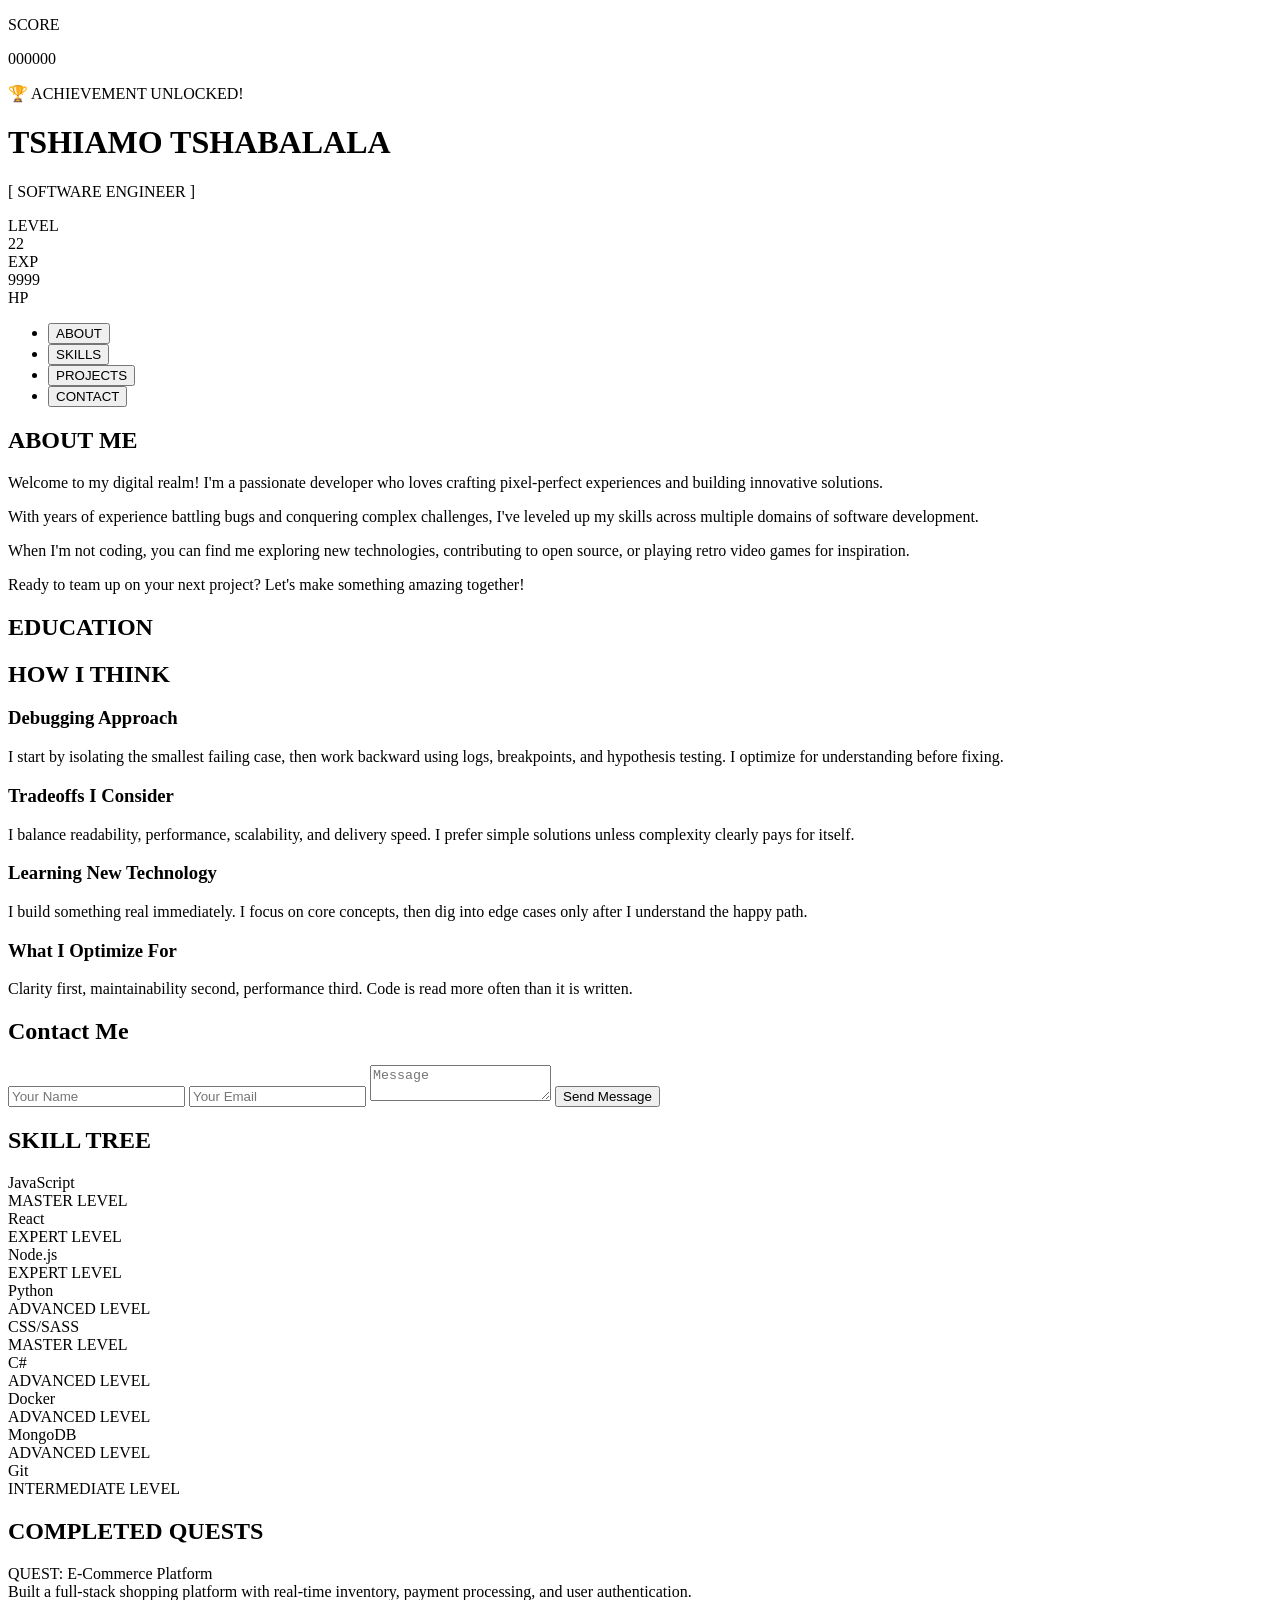
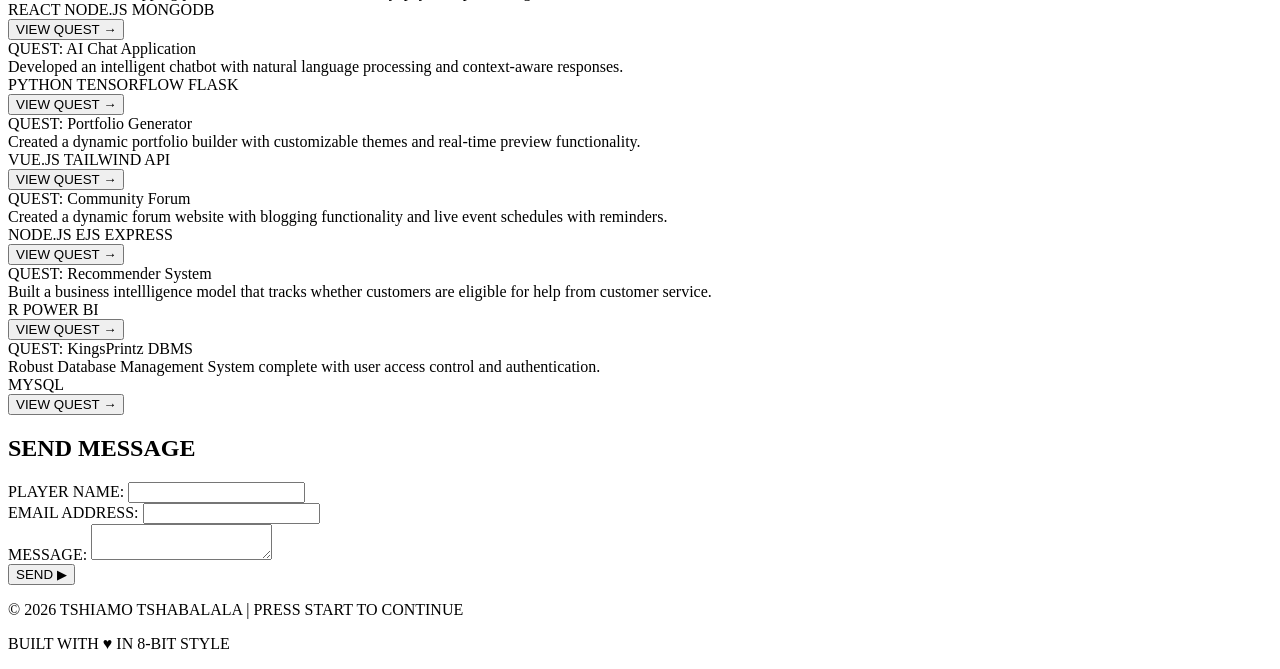
==== docs/index.html @ e7ab8134 "Rename Portfolio to docs" ====
<!DOCTYPE html>
<html lang="en">
<head>
    <meta charset="UTF-8">
    <meta name="viewport" content="width=device-width, initial-scale=1.0">
    <title>Tshiamo Tshabalala | Software Engineer</title>
    <link href="https://fonts.googleapis.com/css2?family=Press+Start+2P&display=swap" rel="stylesheet">
    <link rel="stylesheet" href="styles.css">
</head>
<body>
    <!-- Pixel Particles Background -->
    <div class="pixel-particles" id="particles"></div>

    <!-- Score Counter -->
    <div id="score-counter">
        <p>SCORE</p>
        <p id="score">000000</p>
    </div>

    <!-- Achievement Toast -->
    <div class="achievement" id="achievement">
        <div class="achievement-title">🏆 ACHIEVEMENT UNLOCKED!</div>
        <div class="achievement-desc" id="achievement-text"></div>
    </div>

    <div class="container">
        <!-- Header -->
        <header>
            <div class="header-content">
                <div class="title-section">
                    <h1>TSHIAMO TSHABALALA</h1>
                    <p class="subtitle">[ SOFTWARE ENGINEER ]</p>
                </div>
                <div class="stats">
                    <div class="stat">
                        <div class="stat-label">LEVEL</div>
                        <div class="stat-value">22</div>
                    </div>
                    <div class="stat">
                        <div class="stat-label">EXP</div>
                        <div class="stat-value">9999</div>
                    </div>
                    <div class="stat">
                        <div class="stat-label">HP</div>
                        <div class="health-bar">
                            <div class="health-fill"></div>
                        </div>
                    </div>
                </div>
            </div>
        </header>

        <!-- Navigation -->
        <nav>
            <ul class="nav-menu">
                <li><button class="nav-btn active" data-section="about">ABOUT</button></li>
                <li><button class="nav-btn" data-section="skills">SKILLS</button></li>
                <li><button class="nav-btn" data-section="projects">PROJECTS</button></li>
                <li><button class="nav-btn" data-section="contact">CONTACT</button></li>
            </ul>
        </nav>

        <!-- About Section -->
        <section id="about" class="active">
            <h2>ABOUT ME</h2>
            <p>Welcome to my digital realm! I'm a passionate developer who loves crafting pixel-perfect experiences and building innovative solutions.</p>
            <p>With years of experience battling bugs and conquering complex challenges, I've leveled up my skills across multiple domains of software development.</p>
            <p>When I'm not coding, you can find me exploring new technologies, contributing to open source, or playing retro video games for inspiration.</p>
            <p>Ready to team up on your next project? Let's make something amazing together!</p>

            <h2>EDUCATION</h2>
            <p></p>
            
            <h2>HOW I THINK</h2>
            <h3>Debugging Approach</h3>
            <p>I start by isolating the smallest failing case, then work backward using logs, breakpoints, and hypothesis testing. I optimize for understanding before fixing.</p>
            
            <h3>Tradeoffs I Consider</h3>
            <p>I balance readability, performance, scalability, and delivery speed. I prefer simple solutions unless complexity clearly pays for itself.</p>

            <h3>Learning New Technology</h3>
            <p>I build something real immediately. I focus on core concepts, then dig into edge cases only after I understand the happy path.</p>
            
            <h3>What I Optimize For</h3>
            <p>Clarity first, maintainability second, performance third. Code is read more often than it is written.</p>
        </section>

        <!-- Contact Section -->
        <section id="contact">
            <h2>Contact Me</h2>
                <form id="contactForm">
                <input type="text" name="name" placeholder="Your Name" required />
                <input type="email" name="email" placeholder="Your Email" required />
                <textarea name="message" placeholder="Message" required></textarea>
                <button type="submit">Send Message</button>
            </form>
        </section>

        <!-- Skills Section -->
        <section id="skills">
            <h2>SKILL TREE</h2>
            <div class="skills-grid">
                <div class="skill-item">
                    <div class="skill-name">JavaScript</div>
                    <div class="skill-level">MASTER LEVEL</div>
                    <div class="progress-bar">
                        <div class="progress-fill" style="width: 95%"></div>
                    </div>
                </div>
                <div class="skill-item">
                    <div class="skill-name">React</div>
                    <div class="skill-level">EXPERT LEVEL</div>
                    <div class="progress-bar">
                        <div class="progress-fill" style="width: 90%"></div>
                    </div>
                </div>
                <div class="skill-item">
                    <div class="skill-name">Node.js</div>
                    <div class="skill-level">EXPERT LEVEL</div>
                    <div class="progress-bar">
                        <div class="progress-fill" style="width: 88%"></div>
                    </div>
                </div>
                <div class="skill-item">
                    <div class="skill-name">Python</div>
                    <div class="skill-level">ADVANCED LEVEL</div>
                    <div class="progress-bar">
                        <div class="progress-fill" style="width: 85%"></div>
                    </div>
                </div>
                <div class="skill-item">
                    <div class="skill-name">CSS/SASS</div>
                    <div class="skill-level">MASTER LEVEL</div>
                    <div class="progress-bar">
                        <div class="progress-fill" style="width: 92%"></div>
                    </div>
                </div>
                <div class="skill-item">
                    <div class="skill-name">C#</div>
                    <div class="skill-level">ADVANCED LEVEL</div>
                    <div class="progress-bar">
                        <div class="progress-fill" style="width: 80%"></div>
                    </div>
                </div>
                <div class="skill-item">
                    <div class="skill-name">Docker</div>
                    <div class="skill-level">ADVANCED LEVEL</div>
                    <div class="progress-bar">
                        <div class="progress-fill" style="width: 80%"></div>
                    </div>
                </div>
                <div class="skill-item">
                    <div class="skill-name">MongoDB</div>
                    <div class="skill-level">ADVANCED LEVEL</div>
                    <div class="progress-bar">
                        <div class="progress-fill" style="width: 80%"></div>
                    </div>
                </div>
                <div class="skill-item">
                    <div class="skill-name">Git</div>
                    <div class="skill-level">INTERMEDIATE LEVEL</div>
                    <div class="progress-bar">
                        <div class="progress-fill" style="width: 60%"></div>
                    </div>
                </div>
            </div>
        </section>

        <!-- Projects Section -->
        <section id="projects">
            <h2>COMPLETED QUESTS</h2>
            <div class="projects-grid">
                <div class="project-card">
                    <div class="project-title">QUEST: E-Commerce Platform</div>
                    <div class="project-desc">Built a full-stack shopping platform with real-time inventory, payment processing, and user authentication.</div>
                    <div class="project-tags">
                        <span class="tag">REACT</span>
                        <span class="tag">NODE.JS</span>
                        <span class="tag">MONGODB</span>
                    </div>
                    <button class="project-btn">VIEW QUEST →</button>
                </div>
                <div class="project-card">
                    <div class="project-title">QUEST: AI Chat Application</div>
                    <div class="project-desc">Developed an intelligent chatbot with natural language processing and context-aware responses.</div>
                    <div class="project-tags">
                        <span class="tag">PYTHON</span>
                        <span class="tag">TENSORFLOW</span>
                        <span class="tag">FLASK</span>
                    </div>
                    <button class="project-btn">VIEW QUEST →</button>
                </div>
                <div class="project-card">
                    <div class="project-title">QUEST: Portfolio Generator</div>
                    <div class="project-desc">Created a dynamic portfolio builder with customizable themes and real-time preview functionality.</div>
                    <div class="project-tags">
                        <span class="tag">VUE.JS</span>
                        <span class="tag">TAILWIND</span>
                        <span class="tag">API</span>
                    </div>
                    <button class="project-btn">VIEW QUEST →</button>
                </div>
                <div class="project-card">
                    <div class="project-title">QUEST: Community Forum</div>
                    <div class="project-desc">Created a dynamic forum website with blogging functionality and live event schedules with reminders.</div>
                    <div class="project-tags">
                        <span class="tag">NODE.JS</span>
                        <span class="tag">EJS</span>
                        <span class="tag">EXPRESS</span>
                    </div>
                    <button class="project-btn">VIEW QUEST →</button>
                </div>
                <div class="project-card">
                    <div class="project-title">QUEST: Recommender System</div>
                    <div class="project-desc">Built a business intellligence model that tracks whether customers are eligible for help from customer service.</div>
                    <div class="project-tags">
                        <span class="tag">R</span>
                        <span class="tag">POWER BI</span>
                    </div>
                    <button class="project-btn">VIEW QUEST →</button>
                </div>
                <div class="project-card">
                    <div class="project-title">QUEST: KingsPrintz DBMS</div>
                    <div class="project-desc">Robust Database Management System complete with user access control and authentication.</div>
                    <div class="project-tags">
                        <span class="tag">MYSQL</span>
                    </div>
                    <button class="project-btn">VIEW QUEST →</button>
                </div>
            </div>
        </section>

        <!-- Contact Section -->
        <section id="contact">
            <h2>SEND MESSAGE</h2>
            <form class="contact-form" id="contact-form">
                <div class="form-group">
                    <label for="name">PLAYER NAME:</label>
                    <input type="text" id="name" name="name" required>
                </div>
                <div class="form-group">
                    <label for="email">EMAIL ADDRESS:</label>
                    <input type="email" id="email" name="email" required>
                </div>
                <div class="form-group">
                    <label for="message">MESSAGE:</label>
                    <textarea id="message" name="message" required></textarea>
                </div>
                <button type="submit" class="submit-btn">SEND ▶</button>
            </form>
        </section>

        <!-- Footer -->
        <footer>
            <p>© 2026 TSHIAMO TSHABALALA | PRESS START TO CONTINUE</p>
            <p style="margin-top: 10px;">BUILT WITH ♥ IN 8-BIT STYLE</p>
        </footer>
    </div>

    <script src="script.js"></script>
</body>
</html>
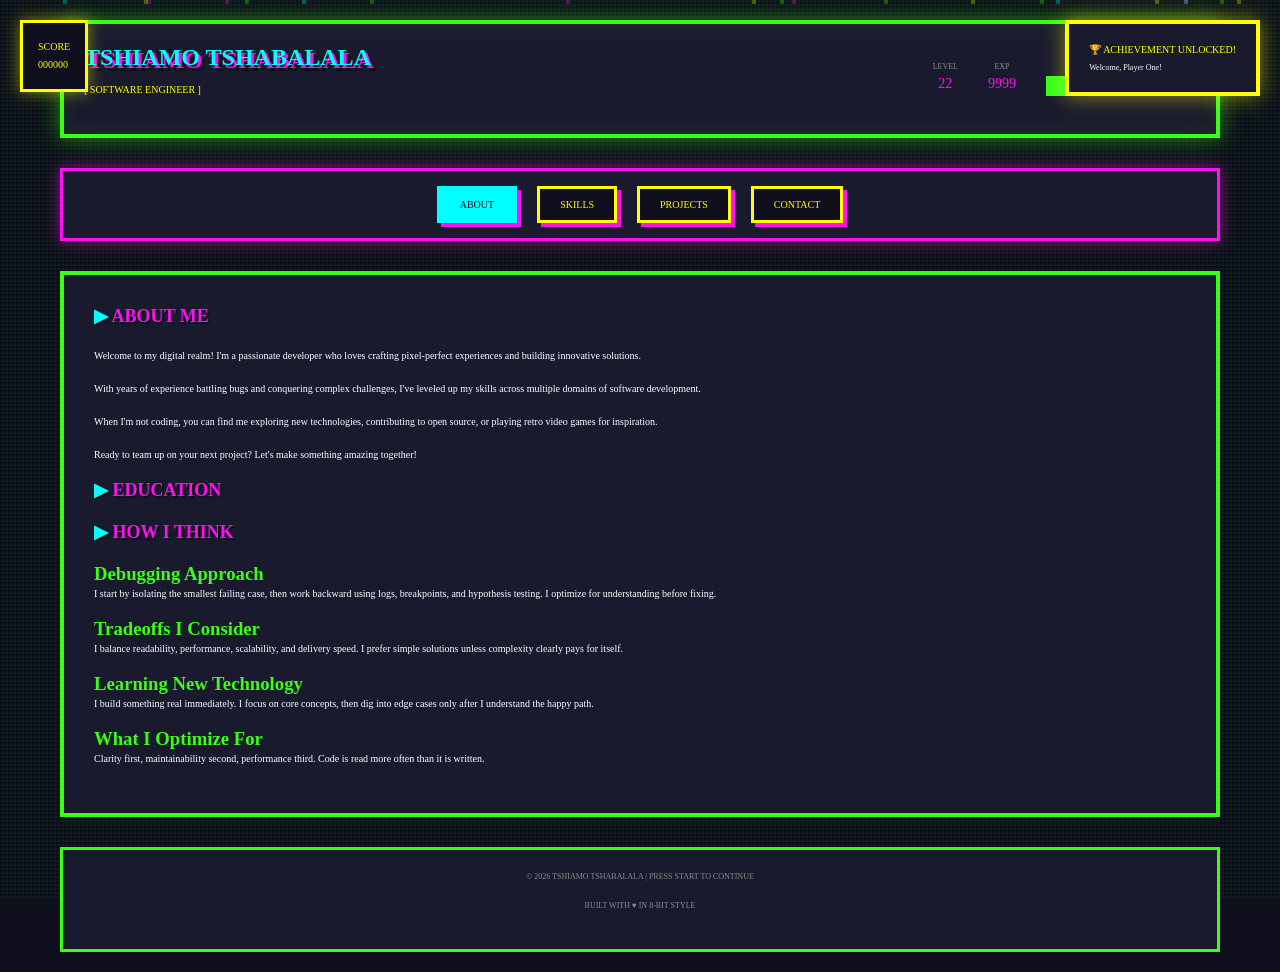
==== commit eedbbc1c: "Changed Portfolio to docs" ====
--- a/docs/index.html
+++ b/docs/index.html
@@ -259,4 +259,4 @@
 
     <script src="script.js"></script>
 </body>
-</html>
+</html>
--- a/docs/styles.css
+++ b/docs/styles.css
@@ -0,0 +1,578 @@
+* {
+    margin: 0;
+    padding: 0;
+    box-sizing: border-box;
+}
+
+:root {
+    --pixel-size: 4px;
+    --bg-dark: #0f0f1e;
+    --bg-mid: #1a1a2e;
+    --neon-green: #39ff14;
+    --neon-pink: #ff10f0;
+    --neon-cyan: #00ffff;
+    --neon-yellow: #ffff00;
+    --pixel-gray: #8b8b8b;
+    --white: #ffffff;
+}
+
+body {
+    font-family: 'Press Start 2P', cursive;
+    background: var(--bg-dark);
+    color: var(--neon-green);
+    overflow-x: hidden;
+    cursor: url('data:image/svg+xml;utf8,<svg xmlns="http://www.w3.org/2000/svg" width="16" height="16"><rect width="2" height="2" x="0" y="0" fill="white"/><rect width="2" height="2" x="2" y="2" fill="white"/><rect width="2" height="2" x="4" y="4" fill="white"/><rect width="2" height="2" x="6" y="6" fill="white"/></svg>'), auto;
+}
+
+/* Pixel Grid Background */
+body::before {
+    content: '';
+    position: fixed;
+    top: 0;
+    left: 0;
+    width: 100%;
+    height: 100%;
+    background-image: 
+        repeating-linear-gradient(0deg, transparent, transparent 2px, rgba(57, 255, 20, 0.03) 2px, rgba(57, 255, 20, 0.03) 4px),
+        repeating-linear-gradient(90deg, transparent, transparent 2px, rgba(57, 255, 20, 0.03) 2px, rgba(57, 255, 20, 0.03) 4px);
+    pointer-events: none;
+    z-index: 1;
+    animation: scanlines 8s linear infinite;
+}
+
+@keyframes scanlines {
+    0% { transform: translateY(0); }
+    100% { transform: translateY(4px); }
+}
+
+/* CRT Screen Effect */
+body::after {
+    content: '';
+    position: fixed;
+    top: 0;
+    left: 0;
+    width: 100%;
+    height: 100%;
+    background: linear-gradient(to bottom, transparent 50%, rgba(0, 0, 0, 0.1) 50%);
+    background-size: 100% 4px;
+    pointer-events: none;
+    z-index: 2;
+    animation: flicker 0.15s infinite;
+}
+
+@keyframes flicker {
+    0%, 100% { opacity: 0.95; }
+    50% { opacity: 1; }
+}
+
+.container {
+    position: relative;
+    z-index: 3;
+    max-width: 1200px;
+    margin: 0 auto;
+    padding: 20px;
+}
+
+/* Header with Game UI */
+header {
+    border: 4px solid var(--neon-green);
+    background: var(--bg-mid);
+    padding: 20px;
+    margin-bottom: 30px;
+    box-shadow: 0 0 20px rgba(57, 255, 20, 0.5), inset 0 0 20px rgba(57, 255, 20, 0.1);
+    animation: borderPulse 2s infinite;
+}
+
+@keyframes borderPulse {
+    0%, 100% { box-shadow: 0 0 20px rgba(57, 255, 20, 0.5), inset 0 0 20px rgba(57, 255, 20, 0.1); }
+    50% { box-shadow: 0 0 30px rgba(57, 255, 20, 0.8), inset 0 0 30px rgba(57, 255, 20, 0.2); }
+}
+
+.header-content {
+    display: flex;
+    justify-content: space-between;
+    align-items: center;
+    flex-wrap: wrap;
+    gap: 20px;
+}
+
+.title-section h1 {
+    font-size: 24px;
+    color: var(--neon-cyan);
+    text-shadow: 3px 3px 0 var(--neon-pink), 6px 6px 0 rgba(0, 0, 0, 0.5);
+    margin-bottom: 10px;
+    animation: glitch 3s infinite;
+}
+
+@keyframes glitch {
+    0%, 90%, 100% { transform: translate(0); }
+    92% { transform: translate(-2px, 2px); }
+    94% { transform: translate(2px, -2px); }
+    96% { transform: translate(-2px, -2px); }
+}
+
+.subtitle {
+    font-size: 10px;
+    color: var(--neon-yellow);
+}
+
+.stats {
+    display: flex;
+    gap: 30px;
+    font-size: 8px;
+}
+
+.stat {
+    text-align: center;
+}
+
+.stat-label {
+    color: var(--pixel-gray);
+    margin-bottom: 5px;
+}
+
+.stat-value {
+    font-size: 14px;
+    color: var(--neon-pink);
+}
+
+.health-bar {
+    width: 150px;
+    height: 20px;
+    border: 2px solid var(--neon-green);
+    background: var(--bg-dark);
+    position: relative;
+    margin-top: 5px;
+}
+
+.health-fill {
+    height: 100%;
+    background: linear-gradient(90deg, var(--neon-green), var(--neon-cyan));
+    width: 100%;
+    animation: healthPulse 1.5s ease-in-out infinite;
+}
+
+@keyframes healthPulse {
+    0%, 100% { opacity: 1; }
+    50% { opacity: 0.7; }
+}
+
+/* Navigation Menu */
+nav {
+    background: var(--bg-mid);
+    border: 3px solid var(--neon-pink);
+    padding: 15px;
+    margin-bottom: 30px;
+    box-shadow: 0 0 15px rgba(255, 16, 240, 0.5);
+}
+
+.nav-menu {
+    display: flex;
+    justify-content: center;
+    gap: 20px;
+    flex-wrap: wrap;
+    list-style: none;
+}
+
+.nav-menu li {
+    position: relative;
+}
+
+.nav-btn {
+    background: var(--bg-dark);
+    color: var(--neon-yellow);
+    border: 3px solid var(--neon-yellow);
+    padding: 10px 20px;
+    font-family: 'Press Start 2P', cursive;
+    font-size: 10px;
+    cursor: pointer;
+    transition: all 0.1s;
+    box-shadow: 4px 4px 0 var(--neon-pink);
+}
+
+.nav-btn:hover {
+    transform: translate(2px, 2px);
+    box-shadow: 2px 2px 0 var(--neon-pink);
+    background: var(--neon-yellow);
+    color: var(--bg-dark);
+}
+
+.nav-btn:active {
+    transform: translate(4px, 4px);
+    box-shadow: none;
+}
+
+.nav-btn.active {
+    background: var(--neon-cyan);
+    color: var(--bg-dark);
+    border-color: var(--neon-cyan);
+}
+
+/* Content Sections */
+section {
+    background: var(--bg-mid);
+    border: 4px solid var(--neon-green);
+    padding: 30px;
+    margin-bottom: 30px;
+    display: none;
+    animation: slideIn 0.3s ease-out;
+}
+
+section.active {
+    display: block;
+}
+
+@keyframes slideIn {
+    from {
+        opacity: 0;
+        transform: translateY(20px);
+    }
+    to {
+        opacity: 1;
+        transform: translateY(0);
+    }
+}
+
+h2 {
+    font-size: 18px;
+    color: var(--neon-pink);
+    margin-bottom: 20px;
+    text-shadow: 2px 2px 0 rgba(0, 0, 0, 0.5);
+}
+
+h2::before {
+    content: '▶ ';
+    color: var(--neon-cyan);
+    animation: blink 1s infinite;
+}
+
+@keyframes blink {
+    0%, 49% { opacity: 1; }
+    50%, 100% { opacity: 0; }
+}
+
+p {
+    font-size: 10px;
+    line-height: 1.8;
+    margin-bottom: 15px;
+    color: var(--white);
+}
+
+/* Skills Grid */
+.skills-grid {
+    display: grid;
+    grid-template-columns: repeat(auto-fit, minmax(250px, 1fr));
+    gap: 20px;
+}
+
+.skill-item {
+    background: var(--bg-dark);
+    border: 2px solid var(--neon-cyan);
+    padding: 15px;
+    position: relative;
+    overflow: hidden;
+}
+
+.skill-item::before {
+    content: '';
+    position: absolute;
+    top: 0;
+    left: -100%;
+    width: 100%;
+    height: 100%;
+    background: linear-gradient(90deg, transparent, rgba(0, 255, 255, 0.3), transparent);
+    transition: left 0.5s;
+}
+
+.skill-item:hover::before {
+    left: 100%;
+}
+
+.skill-name {
+    font-size: 12px;
+    color: var(--neon-cyan);
+    margin-bottom: 10px;
+}
+
+.skill-level {
+    font-size: 8px;
+    color: var(--pixel-gray);
+    margin-bottom: 8px;
+}
+
+.progress-bar {
+    width: 100%;
+    height: 15px;
+    border: 2px solid var(--neon-green);
+    background: var(--bg-mid);
+    position: relative;
+    overflow: hidden;
+}
+
+.progress-fill {
+    height: 100%;
+    background: repeating-linear-gradient(
+        90deg,
+        var(--neon-green),
+        var(--neon-green) 10px,
+        var(--neon-cyan) 10px,
+        var(--neon-cyan) 20px
+    );
+    animation: progressSlide 1s linear infinite;
+}
+
+@keyframes progressSlide {
+    0% { background-position: 0 0; }
+    100% { background-position: 20px 0; }
+}
+
+/* Projects Grid */
+.projects-grid {
+    display: grid;
+    grid-template-columns: repeat(auto-fit, minmax(300px, 1fr));
+    gap: 20px;
+}
+
+.project-card {
+    background: var(--bg-dark);
+    border: 3px solid var(--neon-pink);
+    padding: 20px;
+    transition: transform 0.2s, box-shadow 0.2s;
+    position: relative;
+}
+
+.project-card:hover {
+    transform: scale(1.05);
+    box-shadow: 0 0 30px rgba(255, 16, 240, 0.6);
+}
+
+.project-title {
+    font-size: 12px;
+    color: var(--neon-yellow);
+    margin-bottom: 10px;
+}
+
+.project-desc {
+    font-size: 9px;
+    color: var(--white);
+    margin-bottom: 15px;
+}
+
+.project-tags {
+    display: flex;
+    flex-wrap: wrap;
+    gap: 8px;
+    margin-bottom: 15px;
+}
+
+.tag {
+    background: var(--bg-mid);
+    border: 2px solid var(--neon-cyan);
+    padding: 5px 10px;
+    font-size: 7px;
+    color: var(--neon-cyan);
+}
+
+.project-btn {
+    background: var(--neon-pink);
+    color: var(--bg-dark);
+    border: none;
+    padding: 10px 15px;
+    font-family: 'Press Start 2P', cursive;
+    font-size: 8px;
+    cursor: pointer;
+    transition: all 0.1s;
+    box-shadow: 3px 3px 0 var(--neon-cyan);
+}
+
+.project-btn:hover {
+    transform: translate(2px, 2px);
+    box-shadow: 1px 1px 0 var(--neon-cyan);
+}
+
+/* Contact Form */
+.contact-form {
+    max-width: 600px;
+}
+
+.form-group {
+    margin-bottom: 20px;
+}
+
+label {
+    display: block;
+    font-size: 10px;
+    color: var(--neon-yellow);
+    margin-bottom: 8px;
+}
+
+input, textarea {
+    width: 100%;
+    background: var(--bg-dark);
+    border: 2px solid var(--neon-green);
+    color: var(--neon-cyan);
+    font-family: 'Press Start 2P', cursive;
+    font-size: 10px;
+    padding: 12px;
+    outline: none;
+    transition: border-color 0.3s, box-shadow 0.3s;
+}
+
+input:focus, textarea:focus {
+    border-color: var(--neon-pink);
+    box-shadow: 0 0 15px rgba(255, 16, 240, 0.5);
+}
+
+textarea {
+    resize: vertical;
+    min-height: 120px;
+}
+
+.submit-btn {
+    background: var(--neon-green);
+    color: var(--bg-dark);
+    border: 3px solid var(--neon-yellow);
+    padding: 15px 30px;
+    font-family: 'Press Start 2P', cursive;
+    font-size: 12px;
+    cursor: pointer;
+    transition: all 0.2s;
+    box-shadow: 5px 5px 0 var(--neon-pink);
+}
+
+.submit-btn:hover {
+    transform: translate(3px, 3px);
+    box-shadow: 2px 2px 0 var(--neon-pink);
+}
+
+.submit-btn:active {
+    transform: translate(5px, 5px);
+    box-shadow: none;
+}
+
+/* Pixel Particles */
+.pixel-particles {
+    position: fixed;
+    top: 0;
+    left: 0;
+    width: 100%;
+    height: 100%;
+    pointer-events: none;
+    z-index: 0;
+}
+
+.particle {
+    position: absolute;
+    width: 4px;
+    height: 4px;
+    background: var(--neon-cyan);
+    opacity: 0.3;
+    animation: float linear infinite;
+}
+
+@keyframes float {
+    0% {
+        transform: translateY(100vh) rotate(0deg);
+        opacity: 0;
+    }
+    50% {
+        opacity: 0.3;
+    }
+    100% {
+        transform: translateY(-100px) rotate(360deg);
+        opacity: 0;
+    }
+}
+
+/* Achievement Toast */
+.achievement {
+    position: fixed;
+    top: 20px;
+    right: -400px;
+    background: var(--bg-mid);
+    border: 4px solid var(--neon-yellow);
+    padding: 20px;
+    z-index: 1000;
+    box-shadow: 0 0 20px rgba(255, 255, 0, 0.5);
+    transition: right 0.5s;
+}
+
+.achievement.show {
+    right: 20px;
+}
+
+.achievement-title {
+    font-size: 10px;
+    color: var(--neon-yellow);
+    margin-bottom: 8px;
+}
+
+.achievement-desc {
+    font-size: 8px;
+    color: var(--white);
+}
+
+/* Footer */
+footer {
+    background: var(--bg-mid);
+    border: 3px solid var(--neon-green);
+    padding: 20px;
+    text-align: center;
+    margin-top: 30px;
+}
+
+footer p {
+    font-size: 8px;
+    color: var(--pixel-gray);
+}
+
+/* Score Counter */
+#score-counter {
+    position: fixed;
+    top: 20px;
+    left: 20px;
+    background: var(--bg-dark);
+    border: 3px solid var(--neon-yellow);
+    padding: 15px;
+    z-index: 100;
+    box-shadow: 0 0 15px rgba(255, 255, 0, 0.5);
+}
+
+#score-counter p {
+    font-size: 10px;
+    color: var(--neon-yellow);
+    margin: 0;
+}
+
+#score {
+    font-size: 16px;
+    color: var(--neon-pink);
+}
+
+/* Responsive */
+@media (max-width: 768px) {
+    .header-content {
+        flex-direction: column;
+        text-align: center;
+    }
+
+    .title-section h1 {
+        font-size: 18px;
+    }
+
+    .stats {
+        justify-content: center;
+    }
+
+    .nav-menu {
+        flex-direction: column;
+    }
+
+    h2 {
+        font-size: 14px;
+    }
+
+    p {
+        font-size: 9px;
+    }
+}
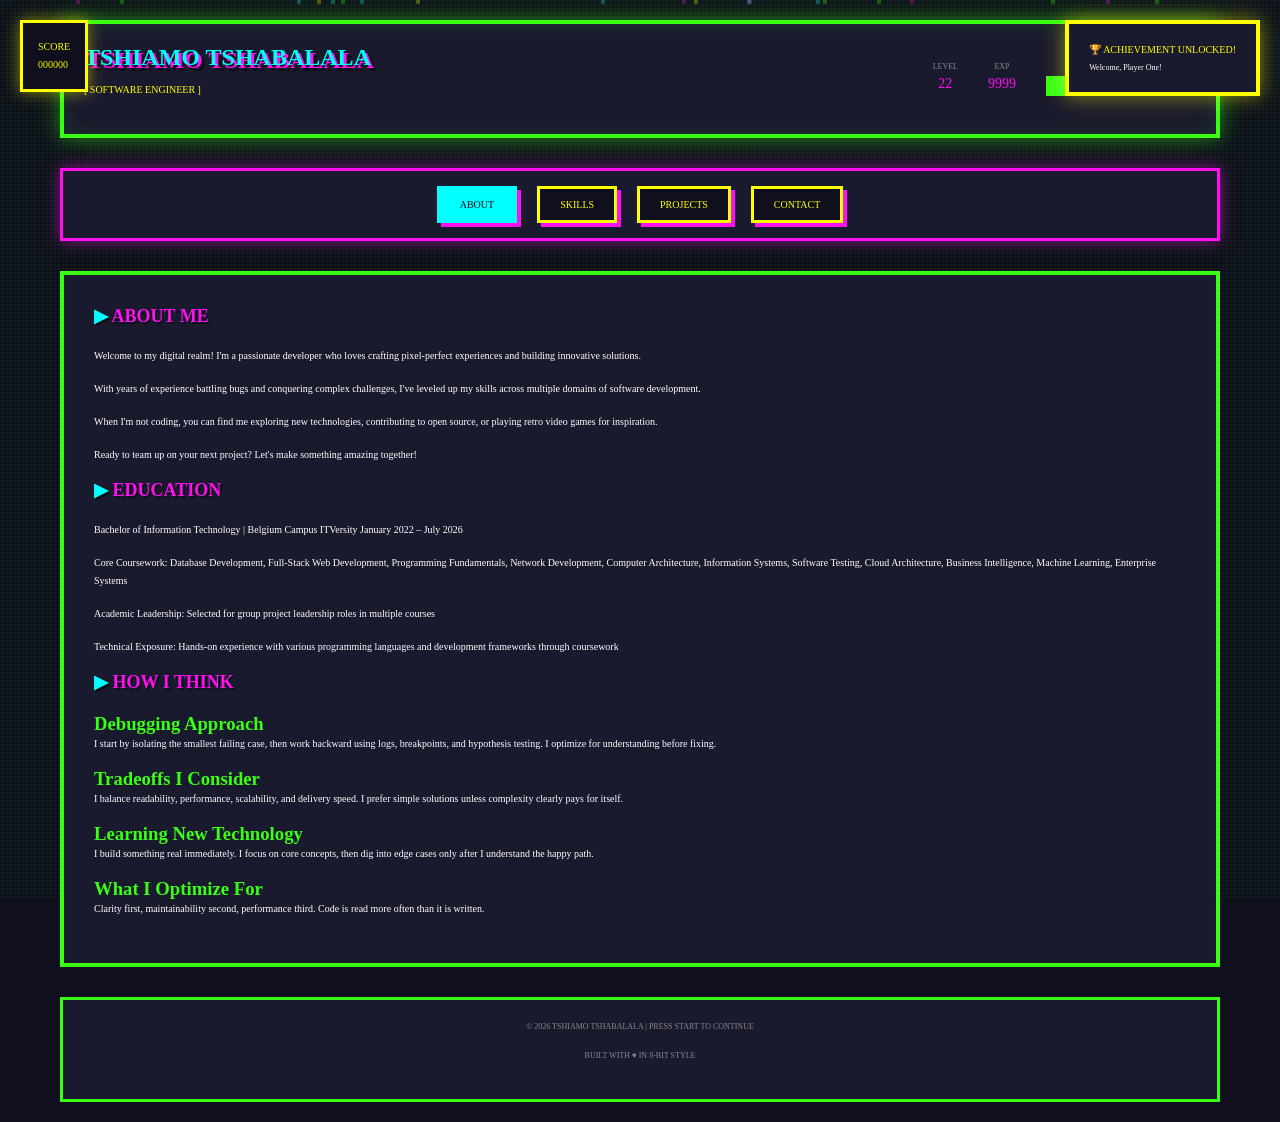
==== commit 0f1686b7: "Update education section in index.html Added educational background and technical exposure details." ====
--- a/docs/index.html
+++ b/docs/index.html
@@ -69,7 +69,10 @@
             <p>Ready to team up on your next project? Let's make something amazing together!</p>
 
             <h2>EDUCATION</h2>
-            <p></p>
+            <p>Bachelor of Information Technology | Belgium Campus ITVersity January 2022 – July 2026</p>
+            <p>Core Coursework: Database Development, Full-Stack Web Development, Programming Fundamentals, Network Development, Computer Architecture, Information Systems, Software Testing, Cloud Architecture, Business Intelligence, Machine Learning, Enterprise Systems</p>
+            <p>Academic Leadership: Selected for group project leadership roles in multiple courses</p>
+            <p>Technical Exposure: Hands-on experience with various programming languages and development frameworks through coursework</p>
             
             <h2>HOW I THINK</h2>
             <h3>Debugging Approach</h3>
@@ -259,4 +262,4 @@
 
     <script src="script.js"></script>
 </body>
-</html>+</html>
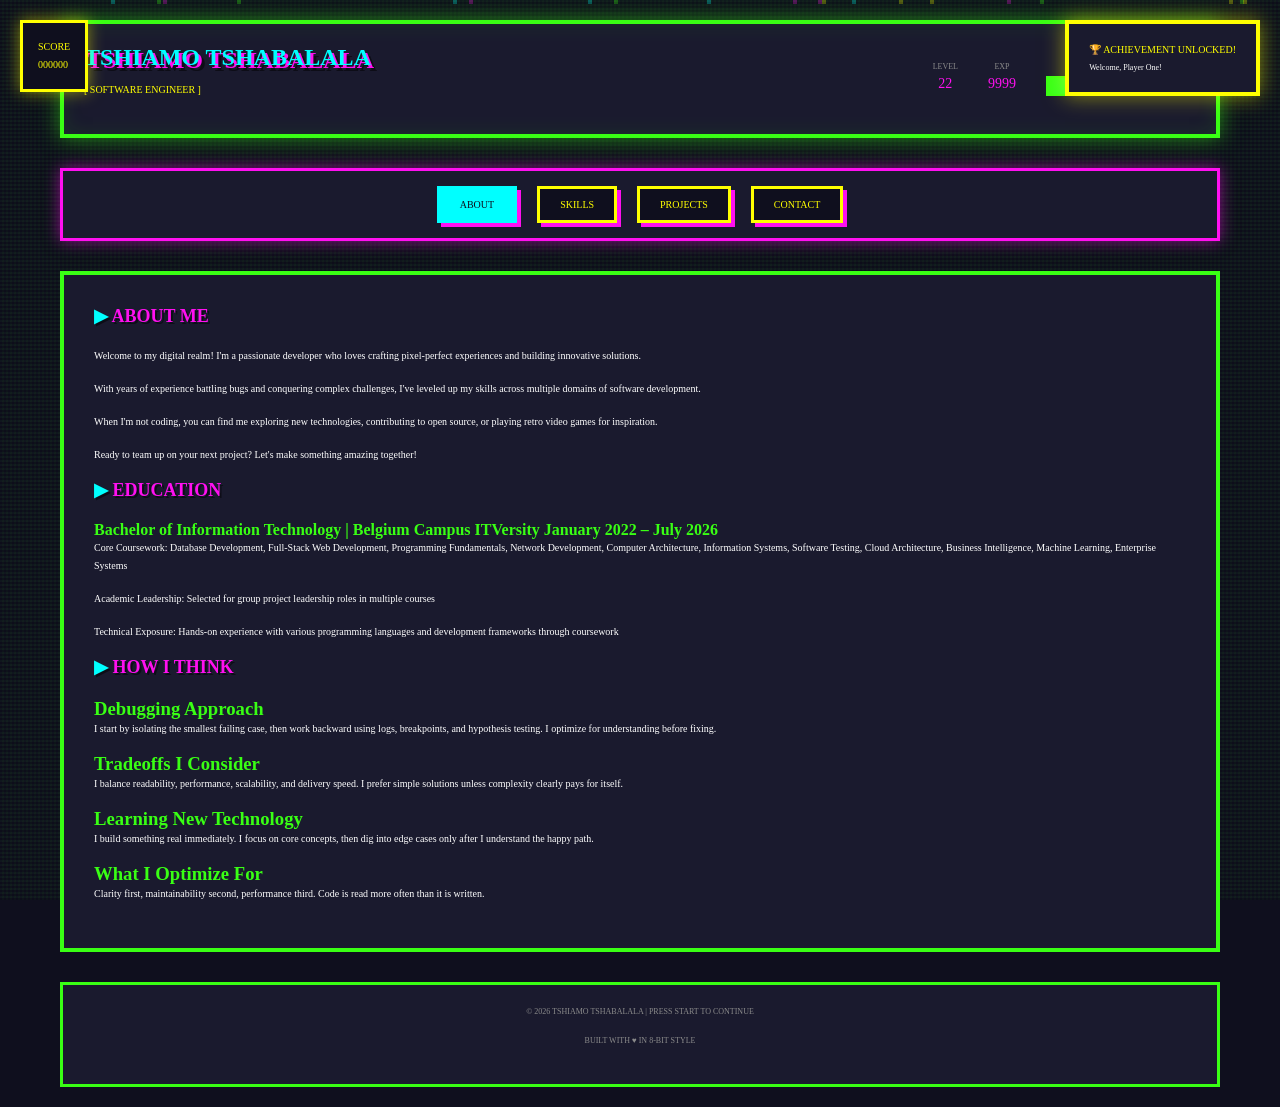
==== commit 9fdc2e73: "Change project buttons to links in index.html" ====
--- a/docs/index.html
+++ b/docs/index.html
@@ -69,7 +69,7 @@
             <p>Ready to team up on your next project? Let's make something amazing together!</p>
 
             <h2>EDUCATION</h2>
-            <p>Bachelor of Information Technology | Belgium Campus ITVersity January 2022 – July 2026</p>
+            <h4>Bachelor of Information Technology | Belgium Campus ITVersity January 2022 – July 2026</h4>
             <p>Core Coursework: Database Development, Full-Stack Web Development, Programming Fundamentals, Network Development, Computer Architecture, Information Systems, Software Testing, Cloud Architecture, Business Intelligence, Machine Learning, Enterprise Systems</p>
             <p>Academic Leadership: Selected for group project leadership roles in multiple courses</p>
             <p>Technical Exposure: Hands-on experience with various programming languages and development frameworks through coursework</p>
@@ -211,7 +211,7 @@
                         <span class="tag">EJS</span>
                         <span class="tag">EXPRESS</span>
                     </div>
-                    <button class="project-btn">VIEW QUEST →</button>
+                    <a href="https://github.com/Tshiamo-SKRD/Web-Forum" class="project-btn">VIEW QUEST →</a>
                 </div>
                 <div class="project-card">
                     <div class="project-title">QUEST: Recommender System</div>
@@ -220,6 +220,7 @@
                         <span class="tag">R</span>
                         <span class="tag">POWER BI</span>
                     </div>
+                    <a href="https://github.com/Tshiamo-SKRD/Recomender-System" class="project-btn">VIEW QUEST →</a>
                     <button class="project-btn">VIEW QUEST →</button>
                 </div>
                 <div class="project-card">
@@ -228,7 +229,7 @@
                     <div class="project-tags">
                         <span class="tag">MYSQL</span>
                     </div>
-                    <button class="project-btn">VIEW QUEST →</button>
+                    <a href="https://github.com/Tshiamo-SKRD/KingsPrintz-DBMS" class="project-btn">VIEW QUEST →</a>
                 </div>
             </div>
         </section>
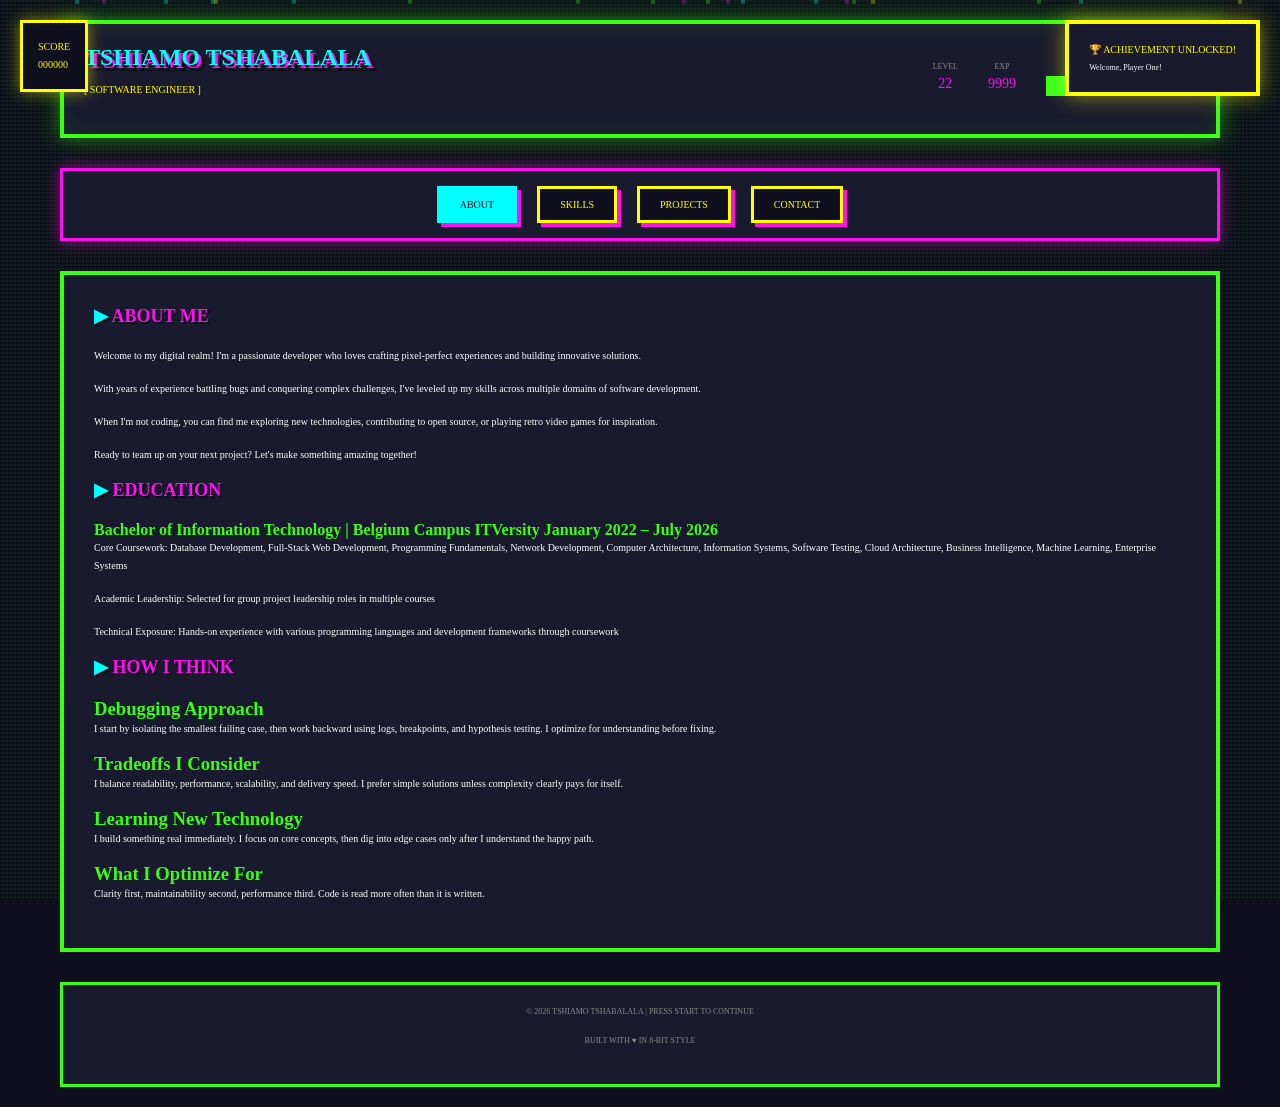
==== commit 0b7abdaf: "Fix typo in project description for QUEST: Recommender System" ====
--- a/docs/index.html
+++ b/docs/index.html
@@ -215,13 +215,12 @@
                 </div>
                 <div class="project-card">
                     <div class="project-title">QUEST: Recommender System</div>
-                    <div class="project-desc">Built a business intellligence model that tracks whether customers are eligible for help from customer service.</div>
+                    <div class="project-desc">Built a business intelligence model that tracks whether customers are eligible for help from customer service.</div>
                     <div class="project-tags">
                         <span class="tag">R</span>
                         <span class="tag">POWER BI</span>
                     </div>
                     <a href="https://github.com/Tshiamo-SKRD/Recomender-System" class="project-btn">VIEW QUEST →</a>
-                    <button class="project-btn">VIEW QUEST →</button>
                 </div>
                 <div class="project-card">
                     <div class="project-title">QUEST: KingsPrintz DBMS</div>
